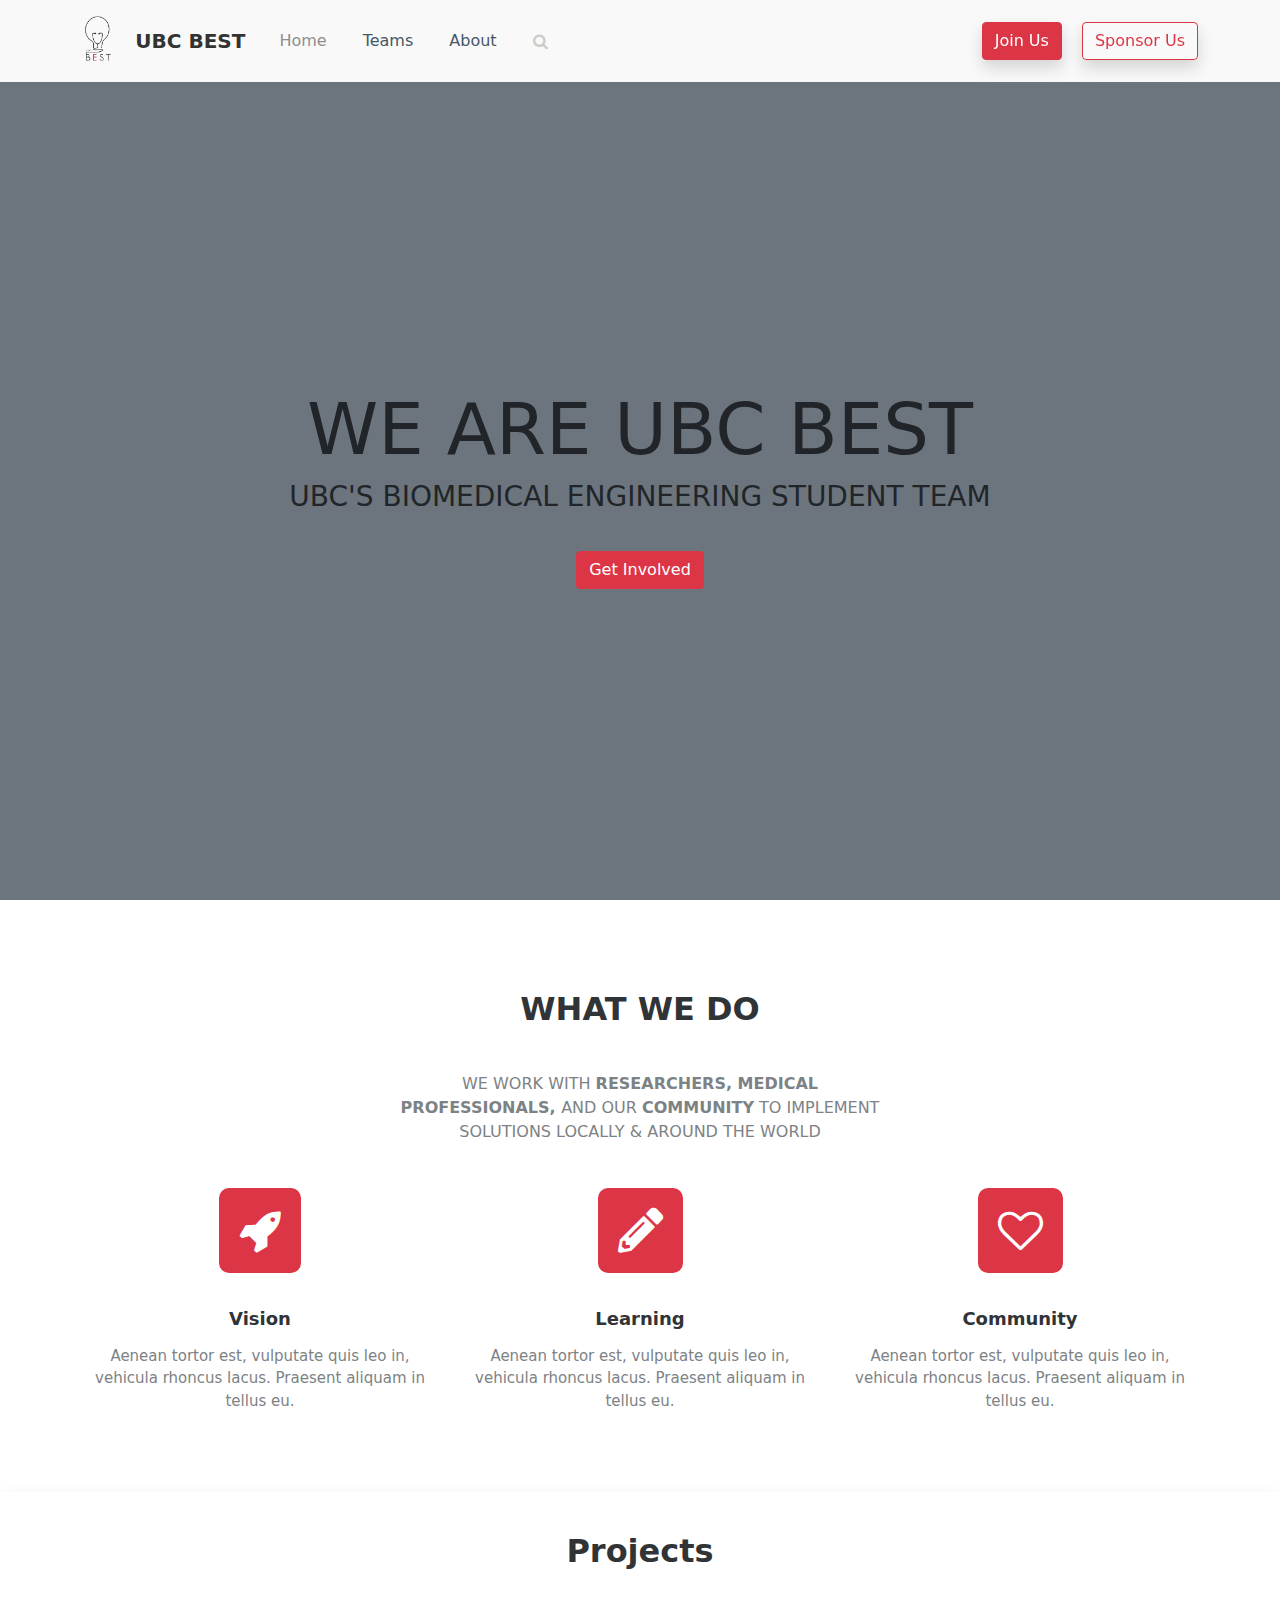
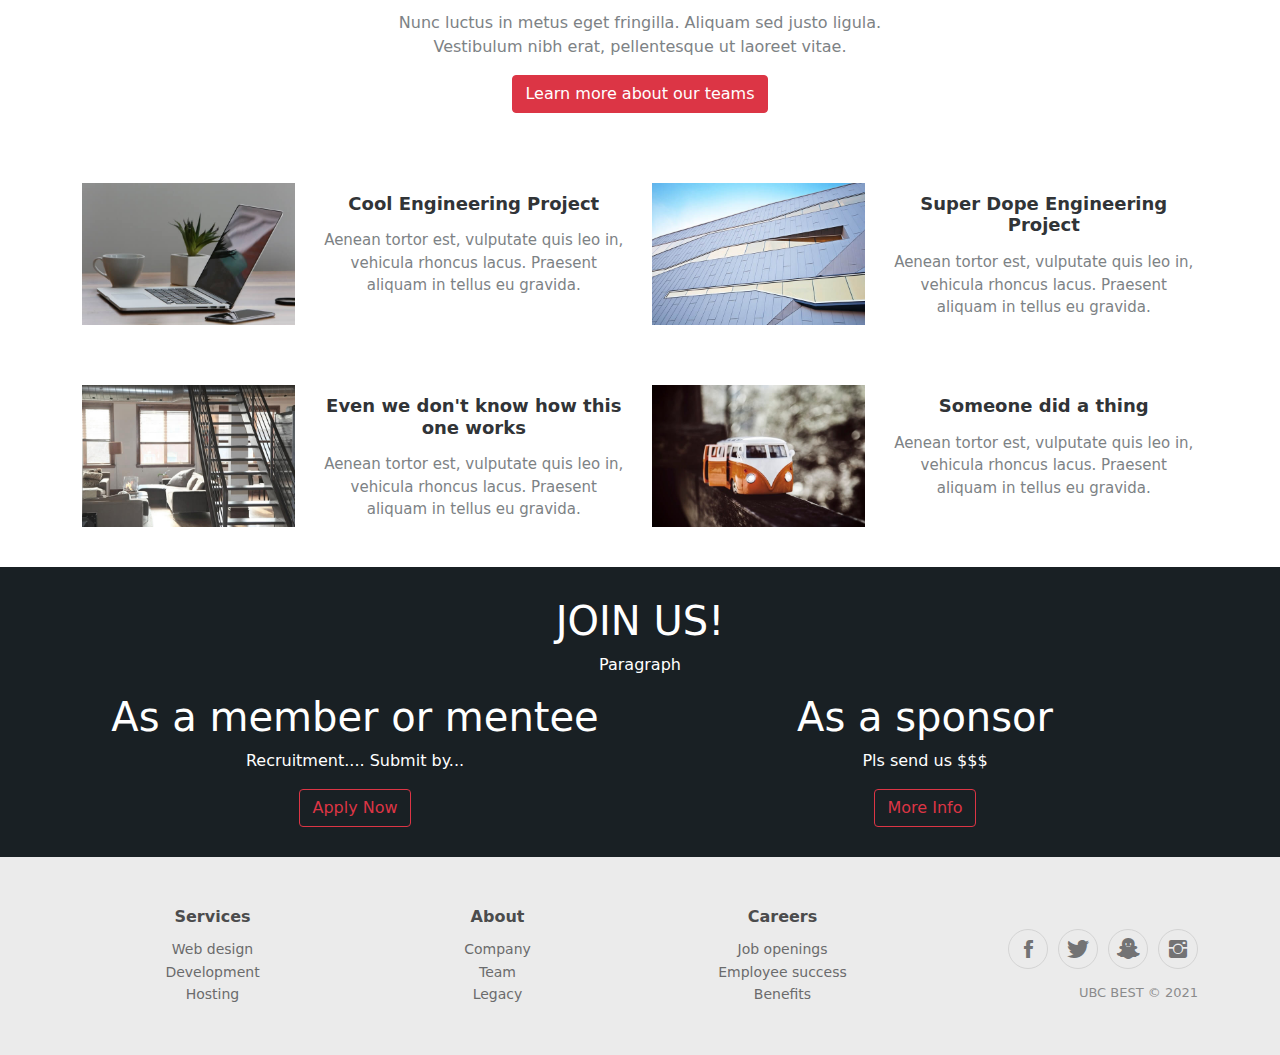
==== index.html @ 05a55ec4 "initial commit" ====
<!DOCTYPE html>
<html lang="en">

<head>
    <meta charset="utf-8">
    <meta name="viewport" content="width=device-width, initial-scale=1.0, shrink-to-fit=no">
    <title>UBC Best V1</title>
    <link rel="stylesheet" href="assets/bootstrap/css/bootstrap.min.css">
    <link rel="stylesheet" href="assets/fonts/fontawesome-all.min.css">
    <link rel="stylesheet" href="assets/fonts/font-awesome.min.css">
    <link rel="stylesheet" href="assets/fonts/ionicons.min.css">
    <link rel="stylesheet" href="assets/fonts/fontawesome5-overrides.min.css">
    <link rel="stylesheet" href="assets/css/Features-Boxed.css">
    <link rel="stylesheet" href="assets/css/Footer-Clean.css">
    <link rel="stylesheet" href="assets/css/Navigation-with-Search.css">
    <link rel="stylesheet" href="assets/css/Projects-Clean.css">
    <link rel="stylesheet" href="assets/css/Projects-Horizontal.css">
    <link rel="stylesheet" href="assets/css/styles.css">
</head>

<body class="text-center">
    <!-- Start: Navigation with Search -->
    <nav class="navbar navbar-light navbar-expand-md navigation-clean-search" style="/*position: sticky;*/width: 100%;/*height: 75px;*/">
        <div class="container"><img src="assets/img/best-logo.png" style="max-height: 50px;margin-right: 20px;"><a class="navbar-brand" href="#">UBC BEST</a><button data-bs-toggle="collapse" class="navbar-toggler shadow-sm" data-bs-target="#navcol-1"><span class="visually-hidden">Toggle navigation</span><span class="navbar-toggler-icon"></span></button>
            <div class="collapse navbar-collapse" id="navcol-1">
                <ul class="navbar-nav">
                    <li class="nav-item"><a class="nav-link active" href="/">Home</a></li>
                    <li class="nav-item"><a class="nav-link" href="#">Teams</a></li>
                    <li class="nav-item"><a class="nav-link" href="#">About</a></li>
                </ul>
                <form class="me-auto search-form" target="_self">
                    <div class="d-flex align-items-center" style="padding-left: 18px;"><label class="form-label d-flex mb-0" for="search-field"><i class="fa fa-search"></i></label><input class="form-control search-field" type="search" id="search-field" name="search"></div>
                </form><a class="btn btn-light shadow action-button-primary" role="button" href="#" style="margin-left: 20px;margin-right: 20px;/*color: white;*/">Join Us</a><a class="btn btn-light shadow action-button-secondary" role="button" href="#join" style="/*color: #e64c40;*/">Sponsor Us</a>
            </div>
        </div>
    </nav><!-- End: Navigation with Search -->
    <!-- Start: Landing Video --><div id="feature-content" class="text-center bg-secondary d-lg-flex flex-column justify-content-center align-items-center align-content-center justify-content-lg-center align-items-lg-center" style="height: 500px;">
    <h1 class="display-2 d-inline-block d-lg-flex align-items-center align-items-lg-center">WE ARE UBC BEST</h1>
    <h3 class="d-lg-flex flex-column justify-content-lg-center align-items-lg-center">UBC&#39;S BIOMEDICAL ENGINEERING STUDENT TEAM</h3><button class="btn btn-primary action-button-primary" type="button">Get Involved</button>
</div><!-- End: Landing Video -->
    <div id="about-cards">
        <!-- Start: Features Boxed -->
        <section class="features-boxed" style="padding: 50px 0px;">
            <div class="container">
                <!-- Start: Intro -->
                <div class="intro">
                    <h2 class="text-center">WHAT WE DO</h2>
                    <p class="text-center"><br>WE WORK WITH&nbsp;<strong>RESEARCHERS, MEDICAL PROFESSIONALS,&nbsp;</strong>AND OUR&nbsp;<strong>COMMUNITY</strong>&nbsp;TO IMPLEMENT SOLUTIONS LOCALLY &amp; AROUND THE WORLD<br><br></p>
                </div><!-- End: Intro -->
                <!-- Start: Features -->
                <div class="row justify-content-center features">
                    <div class="col-sm-6 col-md-5 col-lg-4 item">
                        <div class="box"><i class="fa fa-rocket icon"></i>
                            <h3 class="name">Vision</h3>
                            <p class="description">Aenean tortor est, vulputate quis leo in, vehicula rhoncus lacus. Praesent aliquam in tellus eu.</p>
                        </div>
                    </div>
                    <div class="col-sm-6 col-md-5 col-lg-4 item">
                        <div class="box"><i class="fas fa-pencil-alt icon"></i>
                            <h3 class="name">Learning</h3>
                            <p class="description">Aenean tortor est, vulputate quis leo in, vehicula rhoncus lacus. Praesent aliquam in tellus eu.</p>
                        </div>
                    </div>
                    <div class="col-sm-6 col-md-5 col-lg-4 item">
                        <div class="box"><i class="fa fa-heart-o icon"></i>
                            <h3 class="name">Community</h3>
                            <p class="description">Aenean tortor est, vulputate quis leo in, vehicula rhoncus lacus. Praesent aliquam in tellus eu.</p>
                        </div>
                    </div>
                </div><!-- End: Features -->
            </div>
        </section><!-- End: Features Boxed -->
    </div><!-- Start: Teams Preview -->
    <div class="shadow" id="projects">
        <!-- Start: Projects Horizontal -->
        <section class="projects-horizontal">
            <div class="container">
                <!-- Start: Intro -->
                <div class="intro">
                    <h2 class="text-center">Projects </h2>
                    <p class="text-center">Nunc luctus in metus eget fringilla. Aliquam sed justo ligula. Vestibulum nibh erat, pellentesque ut laoreet vitae. </p><button class="btn btn-primary action-button-primary" type="button">Learn more about our teams</button>
                </div><!-- End: Intro -->
                <!-- Start: Projects -->
                <div class="row projects">
                    <div class="col-sm-6 item">
                        <div class="row">
                            <div class="col-md-12 col-lg-5"><a href="#"><img class="img-fluid" src="assets/img/desk.jpg"></a></div>
                            <div class="col">
                                <h3 class="name">Cool Engineering Project</h3>
                                <p class="description">Aenean tortor est, vulputate quis leo in, vehicula rhoncus lacus. Praesent aliquam in tellus eu gravida.</p>
                            </div>
                        </div>
                    </div>
                    <div class="col-sm-6 item">
                        <div class="row">
                            <div class="col-md-12 col-lg-5"><a href="#"><img class="img-fluid" src="assets/img/building.jpg"></a></div>
                            <div class="col">
                                <h3 class="name">Super Dope Engineering Project</h3>
                                <p class="description">Aenean tortor est, vulputate quis leo in, vehicula rhoncus lacus. Praesent aliquam in tellus eu gravida.</p>
                            </div>
                        </div>
                    </div>
                    <div class="col-sm-6 item">
                        <div class="row">
                            <div class="col-md-12 col-lg-5"><a href="#"><img class="img-fluid" src="assets/img/loft.jpg"></a></div>
                            <div class="col">
                                <h3 class="name">Even we don't know how this one works</h3>
                                <p class="description">Aenean tortor est, vulputate quis leo in, vehicula rhoncus lacus. Praesent aliquam in tellus eu gravida.</p>
                            </div>
                        </div>
                    </div>
                    <div class="col-sm-6 item">
                        <div class="row">
                            <div class="col-md-12 col-lg-5"><a href="#"><img class="img-fluid" src="assets/img/minibus.jpeg"></a></div>
                            <div class="col">
                                <h3 class="name">Someone did a thing</h3>
                                <p class="description">Aenean tortor est, vulputate quis leo in, vehicula rhoncus lacus. Praesent aliquam in tellus eu gravida.</p>
                            </div>
                        </div>
                    </div>
                </div><!-- End: Projects -->
            </div>
        </section><!-- End: Projects Horizontal -->
    </div><!-- End: Teams Preview -->
    <div id="join">
        <h1 class="text-uppercase">Join Us!</h1>
        <p>Paragraph</p><!-- Start: 1 Row 2 Columns -->
        <div class="container">
            <div class="row">
                <div class="col-md-6">
                    <div>
                        <h1>As a member or mentee</h1>
                        <p>Recruitment.... Submit by...</p><button class="btn btn-primary action-button-secondary" type="button">Apply Now</button>
                    </div>
                </div>
                <div class="col-md-6">
                    <div>
                        <h1>As a sponsor</h1>
                        <p>Pls send us $$$</p><button class="btn btn-primary action-button-secondary" type="button">More Info</button>
                    </div>
                </div>
            </div>
        </div><!-- End: 1 Row 2 Columns -->
    </div><!-- Start: Footer Clean -->
    <footer class="footer-clean">
        <div class="container">
            <div class="row justify-content-center">
                <!-- Start: Services -->
                <div class="col-sm-4 col-md-3 item">
                    <h3>Services</h3>
                    <ul>
                        <li><a href="#">Web design</a></li>
                        <li><a href="#">Development</a></li>
                        <li><a href="#">Hosting</a></li>
                    </ul>
                </div><!-- End: Services -->
                <!-- Start: About -->
                <div class="col-sm-4 col-md-3 item">
                    <h3>About</h3>
                    <ul>
                        <li><a href="#">Company</a></li>
                        <li><a href="#">Team</a></li>
                        <li><a href="#">Legacy</a></li>
                    </ul>
                </div><!-- End: About -->
                <!-- Start: Careers -->
                <div class="col-sm-4 col-md-3 item">
                    <h3>Careers</h3>
                    <ul>
                        <li><a href="#">Job openings</a></li>
                        <li><a href="#">Employee success</a></li>
                        <li><a href="#">Benefits</a></li>
                    </ul>
                </div><!-- End: Careers -->
                <!-- Start: Social Icons -->
                <div class="col-lg-3 item social"><a href="#"><i class="icon ion-social-facebook"></i></a><a href="#"><i class="icon ion-social-twitter"></i></a><a href="#"><i class="icon ion-social-snapchat"></i></a><a href="#"><i class="icon ion-social-instagram"></i></a>
                    <p class="copyright">UBC BEST © 2021</p>
                </div><!-- End: Social Icons -->
            </div>
        </div>
    </footer><!-- End: Footer Clean -->
    <script src="assets/bootstrap/js/bootstrap.min.js"></script>
</body>

</html>
---- assets/fonts/fontawesome5-overrides.min.css ----
.fab.fa-bitcoin:before{content:"\f379"}.far.fa-calendar:before,.fas.fa-calendar:before{content:"\f133"}.far.fa-clipboard:before,.fas.fa-clipboard:before{content:"\f328"}.fab.fa-facebook-f:before{content:"\f39e"}.fab.fa-google-plus:before{content:"\f2b3"}.fas.fa-hotel:before{content:"\f594"}.fab.fa-linkedin:before{content:"\f08c"}.fas.fa-reply:before{content:"\f3e5"}.fas.fa-thermometer:before{content:"\f491"}.fab.fa-vimeo:before{content:"\f40a"}.far.fa-window-close:before,.fas.fa-window-close:before{content:"\f410"}.fab.fa-youtube-square:before{content:"\f431"}
---- assets/css/Features-Boxed.css ----
.features-boxed {
  color: #313437;
  /*background-color: #eef4f7;*/
  padding-top: 50px;
}

.features-boxed p {
  color: #7d8285;
}

.features-boxed h2 {
  font-weight: bold;
  margin-bottom: 20px;
  padding-top: 40px;
  color: inherit;
}

@media (max-width:767px) {
  .features-boxed h2 {
    margin-bottom: 25px;
    padding-top: 25px;
    font-size: 24px;
  }
}

.features-boxed .intro {
  font-size: 16px;
  max-width: 500px;
  margin: 0 auto;
}

.features-boxed .intro p {
  margin-bottom: 0;
}

.features-boxed .features {
  /*padding: 50px 0;*/
}

.features-boxed .item {
  text-align: center;
}

.features-boxed .item .box {
  text-align: center;
  /*padding: 30px;*/
  background-color: #fff;
  margin-bottom: 30px;
}

.features-boxed .item .icon {
  font-size: 45px;
  color: white;
  margin-top: 20px;
  margin-bottom: 35px;
  background-color: var(--bs-red);
  padding: 20px;
  border-radius: 10px;
}

.features-boxed .item .name {
  font-weight: bold;
  font-size: 18px;
  margin-bottom: 8px;
  margin-top: 0;
  color: inherit;
}

.features-boxed .item .description {
  font-size: 15px;
  margin-top: 15px;
  margin-bottom: 20px;
}

#feature-content {
  display: flex;
  padding-top: 75px;
  /*padding: 90px 75px;*/
  /*min-height: 700px;*/
  padding-top: 75px;
  padding-left: 30px;
  padding-right: 30px;
  height: 100vh !important;
}

#feature-content button {
  margin-top: 30px;
}

#about-cards {
  /*padding: 50px;*/
}
---- assets/css/Footer-Clean.css ----
.footer-clean {
  padding: 50px 0;
  background-color: #ebebeb;
  color: #4b4c4d;
}

.footer-clean h3 {
  margin-top: 0;
  margin-bottom: 12px;
  font-weight: bold;
  font-size: 16px;
}

.footer-clean ul {
  padding: 0;
  list-style: none;
  line-height: 1.6;
  font-size: 14px;
  margin-bottom: 0;
}

.footer-clean ul a {
  color: inherit;
  text-decoration: none;
  opacity: 0.8;
}

.footer-clean ul a:hover {
  opacity: 1;
}

.footer-clean .item.social {
  text-align: right;
}

@media (max-width:767px) {
  .footer-clean .item {
    text-align: center;
    padding-bottom: 20px;
  }
}

@media (max-width: 768px) {
  .footer-clean .item.social {
    text-align: center;
  }
}

.footer-clean .item.social > a {
  font-size: 24px;
  width: 40px;
  height: 40px;
  line-height: 40px;
  display: inline-block;
  text-align: center;
  border-radius: 50%;
  border: 1px solid #ccc;
  margin-left: 10px;
  margin-top: 22px;
  color: inherit;
  opacity: 0.75;
}

.footer-clean .item.social > a:hover {
  opacity: 0.9;
}

@media (max-width:991px) {
  .footer-clean .item.social > a {
    margin-top: 40px;
  }
}

@media (max-width:767px) {
  .footer-clean .item.social > a {
    margin-top: 10px;
  }
}

.footer-clean .copyright {
  margin-top: 14px;
  margin-bottom: 0;
  font-size: 13px;
  opacity: 0.6;
}
---- assets/css/Navigation-with-Search.css ----
.navigation-clean-search {
  background: #fff;
  padding-top: .75rem;
  padding-bottom: .75rem;
  color: #333;
  border-radius: 0;
  box-shadow: none;
  border: none;
  margin-bottom: 0;
}

@media (min-width:768px) {
  .navigation-clean-search {
    padding-top: 1rem;
    padding-bottom: 1rem;
  }
}

.navigation-clean-search .navbar-brand {
  font-weight: bold;
  color: inherit;
}

.navigation-clean-search .navbar-brand:hover {
  color: #222;
}

.navigation-clean-search .navbar-toggler {
  border-color: #ddd;
}

.navigation-clean-search .navbar-toggler:hover, .navigation-clean-search .navbar-toggler:focus {
  background: none;
}

.navigation-clean-search .navbar-toggler {
  color: #888;
}

.navigation-clean-search .navbar-collapse, .navigation-clean-search .search-form {
  border-top-color: #ddd;
}

.navigation-clean-search .navbar-nav a.active, .navigation-clean-search .navbar-nav > .show > a {
  background: none;
  box-shadow: none;
}

.navigation-clean-search.navbar-light .navbar-nav a.active, .navigation-clean-search.navbar-light .navbar-nav a.active:focus, .navigation-clean-search.navbar-light .navbar-nav a.active:hover {
  color: #8f8f8f;
  box-shadow: none;
  background: none;
  pointer-events: none;
}

.navigation-clean-search.navbar .navbar-nav .nav-link {
  padding-left: 18px;
  padding-right: 18px;
}

.navigation-clean-search.navbar-light .navbar-nav .nav-link {
  color: #465765;
}

.navigation-clean-search.navbar-light .navbar-nav .nav-link:focus, .navigation-clean-search.navbar-light .navbar-nav .nav-link:hover {
  color: #37434d !important;
  background-color: transparent;
}

.navigation-clean-search .action-button, .navigation-clean-button .action-button:active {
  background: #56c6c6;
  border-radius: 20px;
  font-size: inherit;
  color: #fff !important;
  box-shadow: none;
  border: none;
  text-shadow: none;
  padding: 8px 20px;
  transition: background-color 0.25s;
}

.navigation-clean-search .action-button:hover, .navigation-clean-search .action-button:focus {
  background: #66d7d7;
}

.navigation-clean-search .search-form label {
  color: #ccc;
}

.navigation-clean-search .search-form .search-field {
  background: none;
  border: none;
  border-bottom: 1px solid transparent;
  border-radius: 0;
  color: #ccc;
  box-shadow: none;
  color: inherit;
  transition: border-bottom-color 0.3s;
}

@media (max-width:767px) {
  .navigation-clean-search .search-form .search-field {
    display: inline-block;
    width: 80%;
  }
}

.navigation-clean-search .search-form .search-field:focus {
  border-bottom: 1px solid #ccc;
}

.action-button-primary {
  /*border-radius: 20px;*/
  background: var(--bs-red);
}

.action-button-secondary {
  border-color: #e64c40;
}

.action-button-primary:hover {
  border-color: var(--bs-red) !important;
  color: var(--bs-red);
  background-color: white;
}

.action-button-primary {
  color: white;
}

.action-button-secondary {
}

.action-button-secondary {
  color: tomato;
  border-color: tomato;
}

.action-button-secondary:hover {
  background: rgb(255,216,220);
  color: var(--bs-red);
  border-color: var(--bs-red);
}

.action-button-primary {
  color: white;
}
---- assets/css/Projects-Clean.css ----
.projects-clean {
  color: #313437;
  background-color: #fff;
  max-width: 1200px;
  margin: auto;
}

.projects-clean p {
  color: #7d8285;
}

.projects-clean h2 {
  font-weight: bold;
  margin-bottom: 40px;
  padding-top: 40px;
  color: inherit;
}

@media (max-width:767px) {
  .projects-clean h2 {
    margin-bottom: 25px;
    padding-top: 25px;
    font-size: 24px;
  }
}

.projects-clean .intro {
  font-size: 16px;
  max-width: 500px;
  margin: 0 auto;
}

.projects-clean .intro p {
  margin-bottom: 0;
}

.projects-clean .projects {
  padding-bottom: 40px;
}

.projects-clean .item {
  text-align: center;
  padding-top: 50px;
  min-height: 425px;
}

.projects-clean .item .name {
  font-weight: bold;
  margin-top: 28px;
  margin-bottom: 8px;
  color: inherit;
}

.projects-clean .item .description {
  font-size: 15px;
  margin-top: 15px;
  margin-bottom: 0;
}
---- assets/css/Projects-Horizontal.css ----
.projects-horizontal {
  color: #313437;
  /*background-color: rgb(252,193,193);*/
}

.projects-horizontal p {
  color: #7d8285;
}

.projects-horizontal h2 {
  font-weight: bold;
  margin-bottom: 40px;
  padding-top: 40px;
  color: inherit;
}

@media (max-width:767px) {
  .projects-horizontal h2 {
    margin-bottom: 25px;
    padding-top: 25px;
    font-size: 24px;
  }
}

.projects-horizontal .intro {
  font-size: 16px;
  max-width: 500px;
  margin: 0 auto 10px;
}

.projects-horizontal .projects {
  padding-bottom: 40px;
}

.projects-horizontal .item {
  padding-top: 60px;
  min-height: 160px;
}

@media (max-width:767px) {
  .projects-horizontal .item {
    padding-top: 40px;
    min-height: 160px;
  }
}

.projects-horizontal .item .name {
  font-size: 18px;
  font-weight: bold;
  margin-top: 10px;
  margin-bottom: 15px;
  color: inherit;
}

@media (max-width:991px) {
  .projects-horizontal .item .name {
    margin-top: 22px;
  }
}

.projects-horizontal .item .description {
  font-size: 15px;
  margin-bottom: 0;
}
---- assets/css/styles.css ----
.fa.fa-star {
}

.fa.card {
  font-size: 50px;
  border-radius: 5px;
  border: double;
  /*outline: 1px solid var(--bs-red);*/
  padding: 15px;
  margin: 10px;
  color: white;
  background-color: var(--bs-red);
}

.navigation-clean-search {
  position: fixed;
  background-color: #f9f9f9;
}

div.card {
  margin: 30px;
  border: 1px solid grey !important;
}

div.item {
}

div {
}

div {
}

#join {
  background-color: #192024;
  width: 100%;
  color: white;
  padding: 30px;
}

div.col-md-6 {
  background-color: rgba(255,255,255,0);
}

div.row {
  background-color: rgba(255,255,255,0);
}

.action-button-secondary {
  color: var(--bs-red);
}

.action-button-secondary {
  color: var(--bs-red) !important;
  background-color: rgba(255,255,255,0);
  border: 1px solid var(--bs-red);
}

.action-button-primary {
  border-color: var(--bs-red) !important;
}
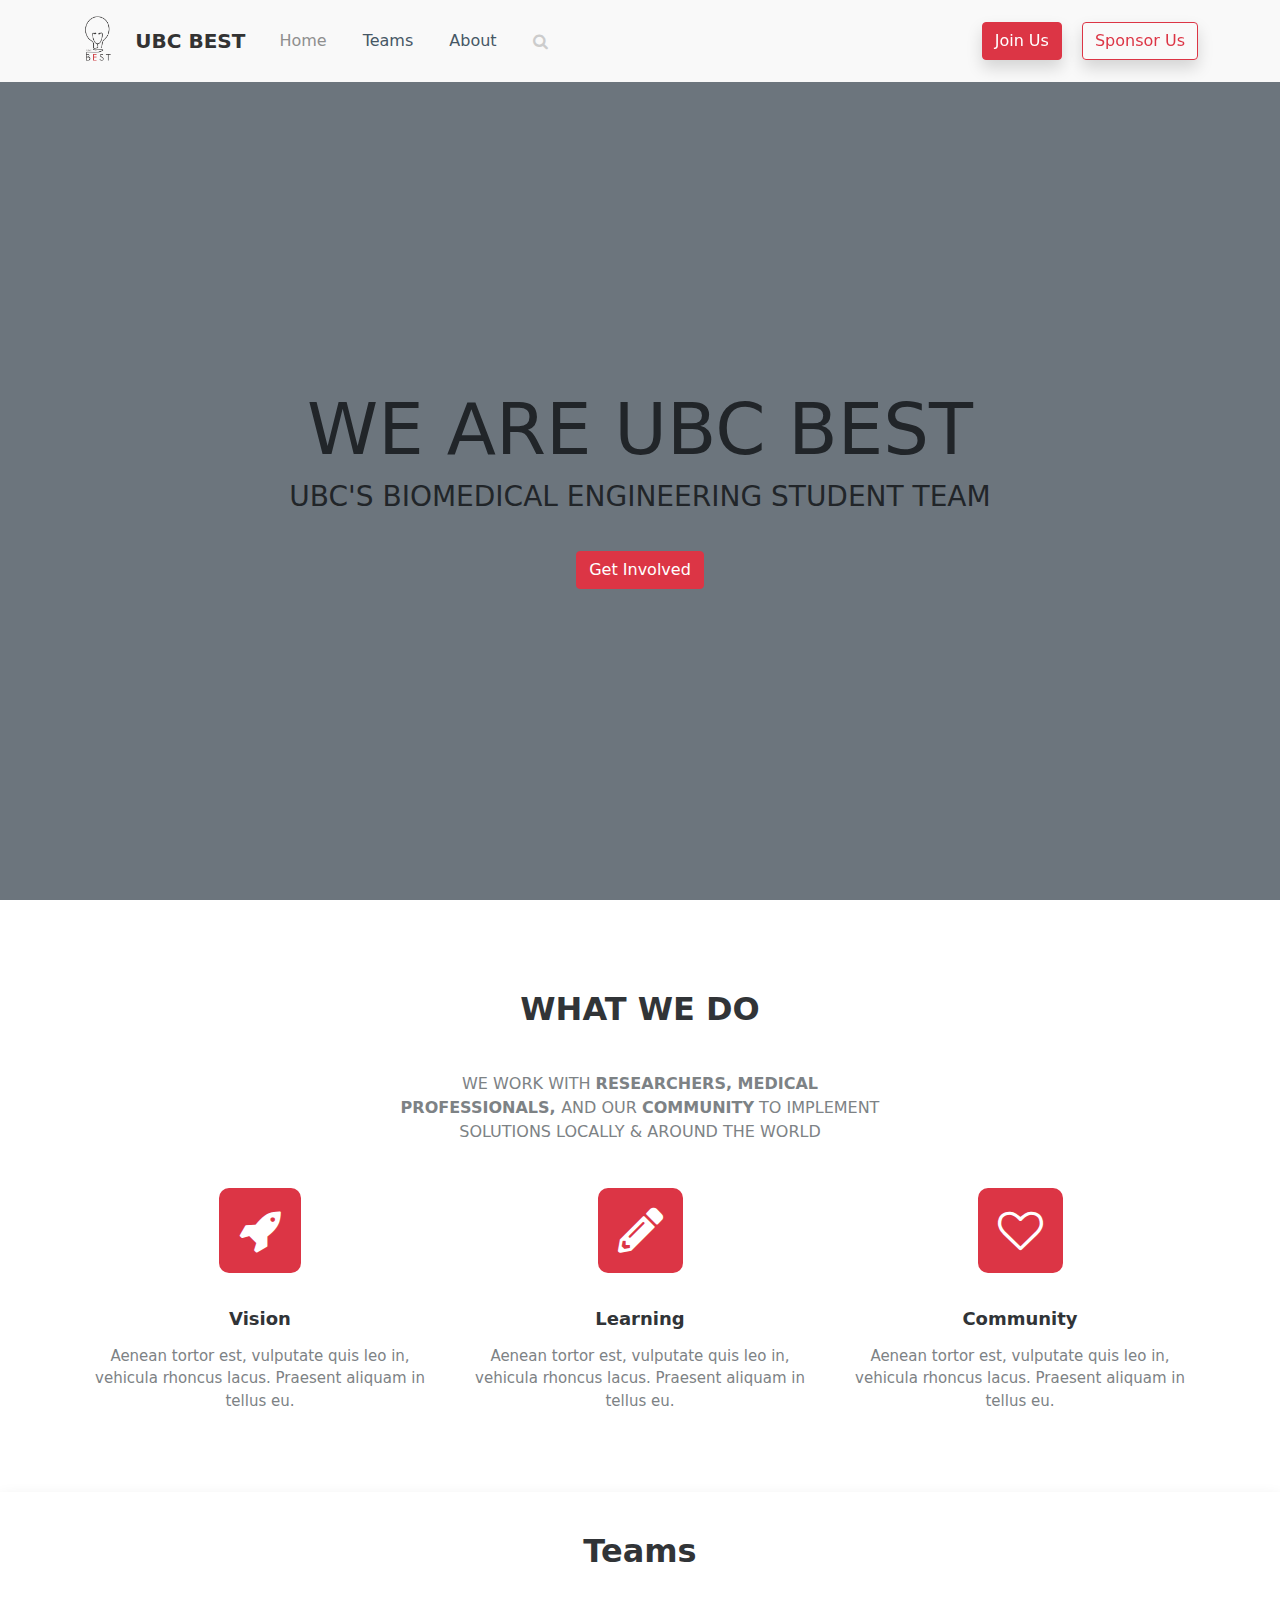
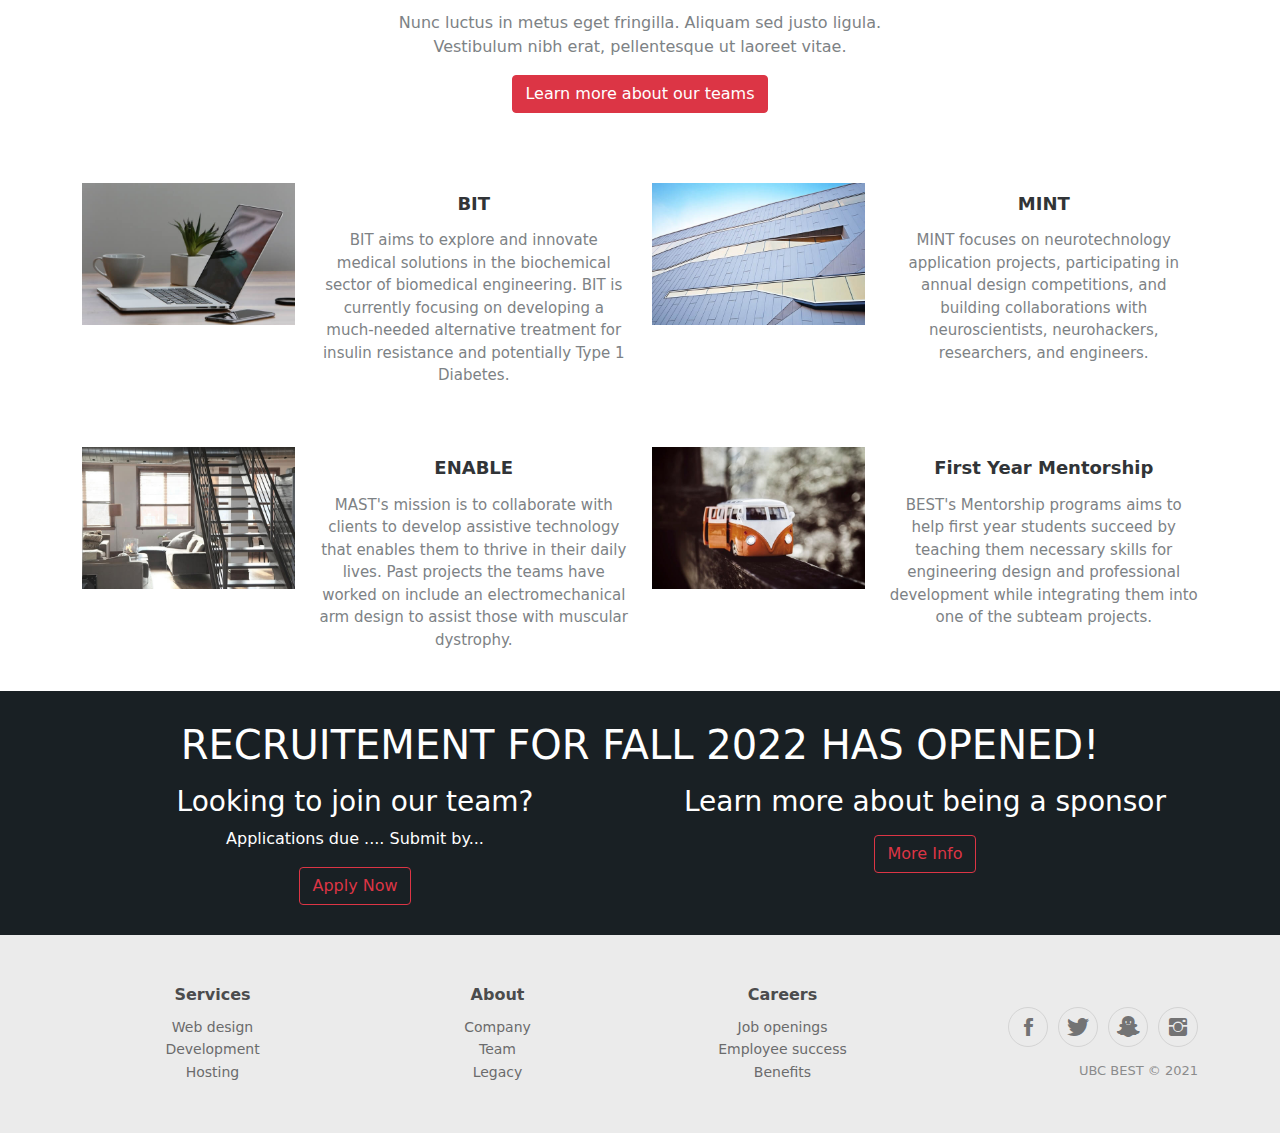
==== commit e3da8b16: "maggie got tired of using vs code for cruddy html" ====
--- a/index.html
+++ b/index.html
@@ -77,7 +77,7 @@
             <div class="container">
                 <!-- Start: Intro -->
                 <div class="intro">
-                    <h2 class="text-center">Projects </h2>
+                    <h2 class="text-center">Teams </h2>
                     <p class="text-center">Nunc luctus in metus eget fringilla. Aliquam sed justo ligula. Vestibulum nibh erat, pellentesque ut laoreet vitae. </p><button class="btn btn-primary action-button-primary" type="button">Learn more about our teams</button>
                 </div><!-- End: Intro -->
                 <!-- Start: Projects -->
@@ -86,8 +86,11 @@
                         <div class="row">
                             <div class="col-md-12 col-lg-5"><a href="#"><img class="img-fluid" src="assets/img/desk.jpg"></a></div>
                             <div class="col">
-                                <h3 class="name">Cool Engineering Project</h3>
-                                <p class="description">Aenean tortor est, vulputate quis leo in, vehicula rhoncus lacus. Praesent aliquam in tellus eu gravida.</p>
+                                <h3 class="name">BIT</h3>
+                                <p class="description">BIT aims to explore and innovate medical solutions in the biochemical 
+                                    sector of biomedical engineering. BIT is currently focusing on developing a much-needed alternative
+                                    treatment for insulin resistance and potentially Type 1 Diabetes. 
+                                </p>
                             </div>
                         </div>
                     </div>
@@ -95,8 +98,10 @@
                         <div class="row">
                             <div class="col-md-12 col-lg-5"><a href="#"><img class="img-fluid" src="assets/img/building.jpg"></a></div>
                             <div class="col">
-                                <h3 class="name">Super Dope Engineering Project</h3>
-                                <p class="description">Aenean tortor est, vulputate quis leo in, vehicula rhoncus lacus. Praesent aliquam in tellus eu gravida.</p>
+                                <h3 class="name">MINT</h3>
+                                <p class="description">MINT focuses on neurotechnology application projects, participating in annual
+                                    design competitions, and building collaborations with neuroscientists, neurohackers, researchers, 
+                                    and engineers.</p>
                             </div>
                         </div>
                     </div>
@@ -104,8 +109,10 @@
                         <div class="row">
                             <div class="col-md-12 col-lg-5"><a href="#"><img class="img-fluid" src="assets/img/loft.jpg"></a></div>
                             <div class="col">
-                                <h3 class="name">Even we don't know how this one works</h3>
-                                <p class="description">Aenean tortor est, vulputate quis leo in, vehicula rhoncus lacus. Praesent aliquam in tellus eu gravida.</p>
+                                <h3 class="name">ENABLE</h3>
+                                <p class="description">MAST's mission is to collaborate with clients to develop assistive technology
+                                    that enables them to thrive in their daily lives. Past projects the teams have worked on include an 
+                                    electromechanical arm design to assist those with muscular dystrophy.</p>
                             </div>
                         </div>
                     </div>
@@ -113,8 +120,10 @@
                         <div class="row">
                             <div class="col-md-12 col-lg-5"><a href="#"><img class="img-fluid" src="assets/img/minibus.jpeg"></a></div>
                             <div class="col">
-                                <h3 class="name">Someone did a thing</h3>
-                                <p class="description">Aenean tortor est, vulputate quis leo in, vehicula rhoncus lacus. Praesent aliquam in tellus eu gravida.</p>
+                                <h3 class="name">First Year Mentorship</h3>
+                                <p class="description">BEST's Mentorship programs aims to help first year students succeed by teaching them
+                                    necessary skills for engineering design and professional development while integrating them into
+                                    one of the subteam projects.</p>
                             </div>
                         </div>
                     </div>
@@ -123,20 +132,20 @@
         </section><!-- End: Projects Horizontal -->
     </div><!-- End: Teams Preview -->
     <div id="join">
-        <h1 class="text-uppercase">Join Us!</h1>
-        <p>Paragraph</p><!-- Start: 1 Row 2 Columns -->
+        <h1 class="text-uppercase">Recruitement for Fall 2022 has opened!</h1>
+        <p></p><!-- Start: 1 Row 2 Columns -->
         <div class="container">
             <div class="row">
                 <div class="col-md-6">
                     <div>
-                        <h1>As a member or mentee</h1>
-                        <p>Recruitment.... Submit by...</p><button class="btn btn-primary action-button-secondary" type="button">Apply Now</button>
+                        <h3>Looking to join our team?</h3>
+                        <p>Applications due .... Submit by...</p><button class="btn btn-primary action-button-secondary" type="button">Apply Now</button>
                     </div>
                 </div>
                 <div class="col-md-6">
                     <div>
-                        <h1>As a sponsor</h1>
-                        <p>Pls send us $$$</p><button class="btn btn-primary action-button-secondary" type="button">More Info</button>
+                        <h3>Learn more about being a sponsor</h3>
+                        <p></p><button class="btn btn-primary action-button-secondary" type="button">More Info</button>
                     </div>
                 </div>
             </div>
